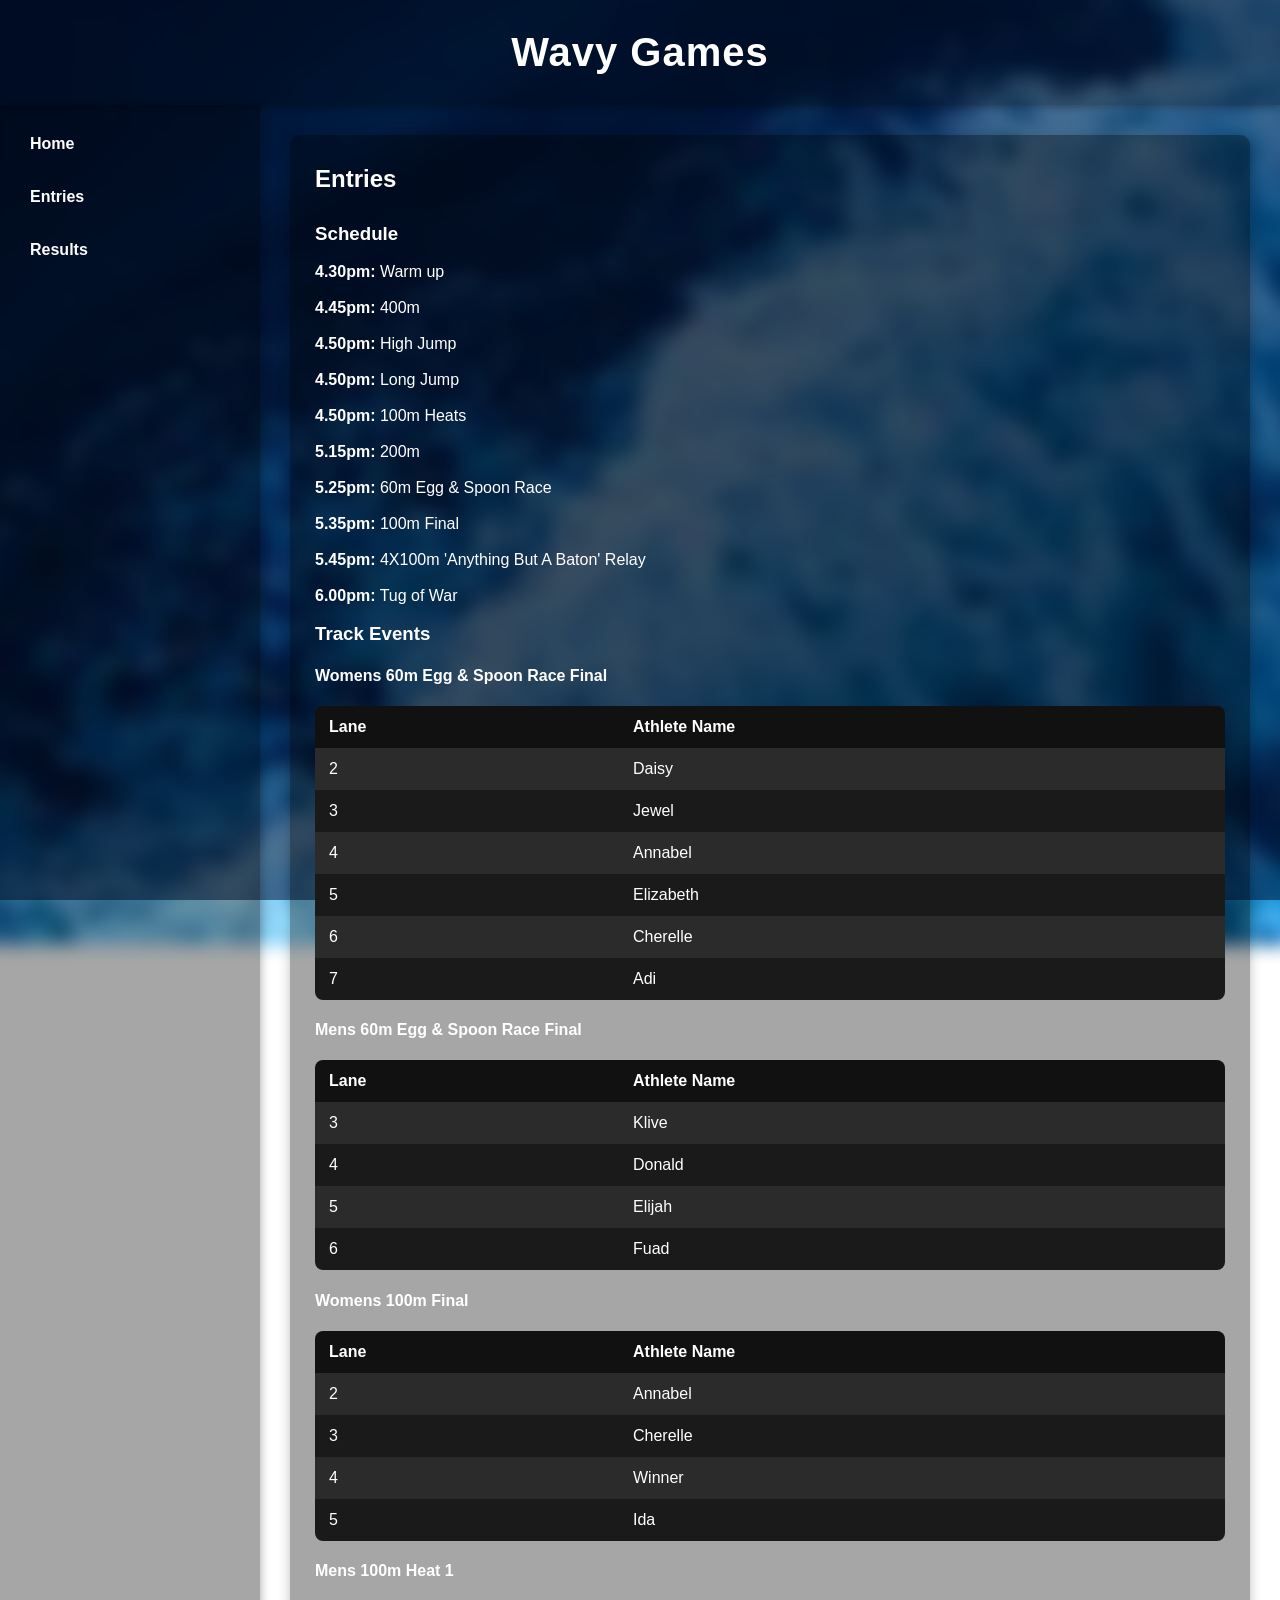
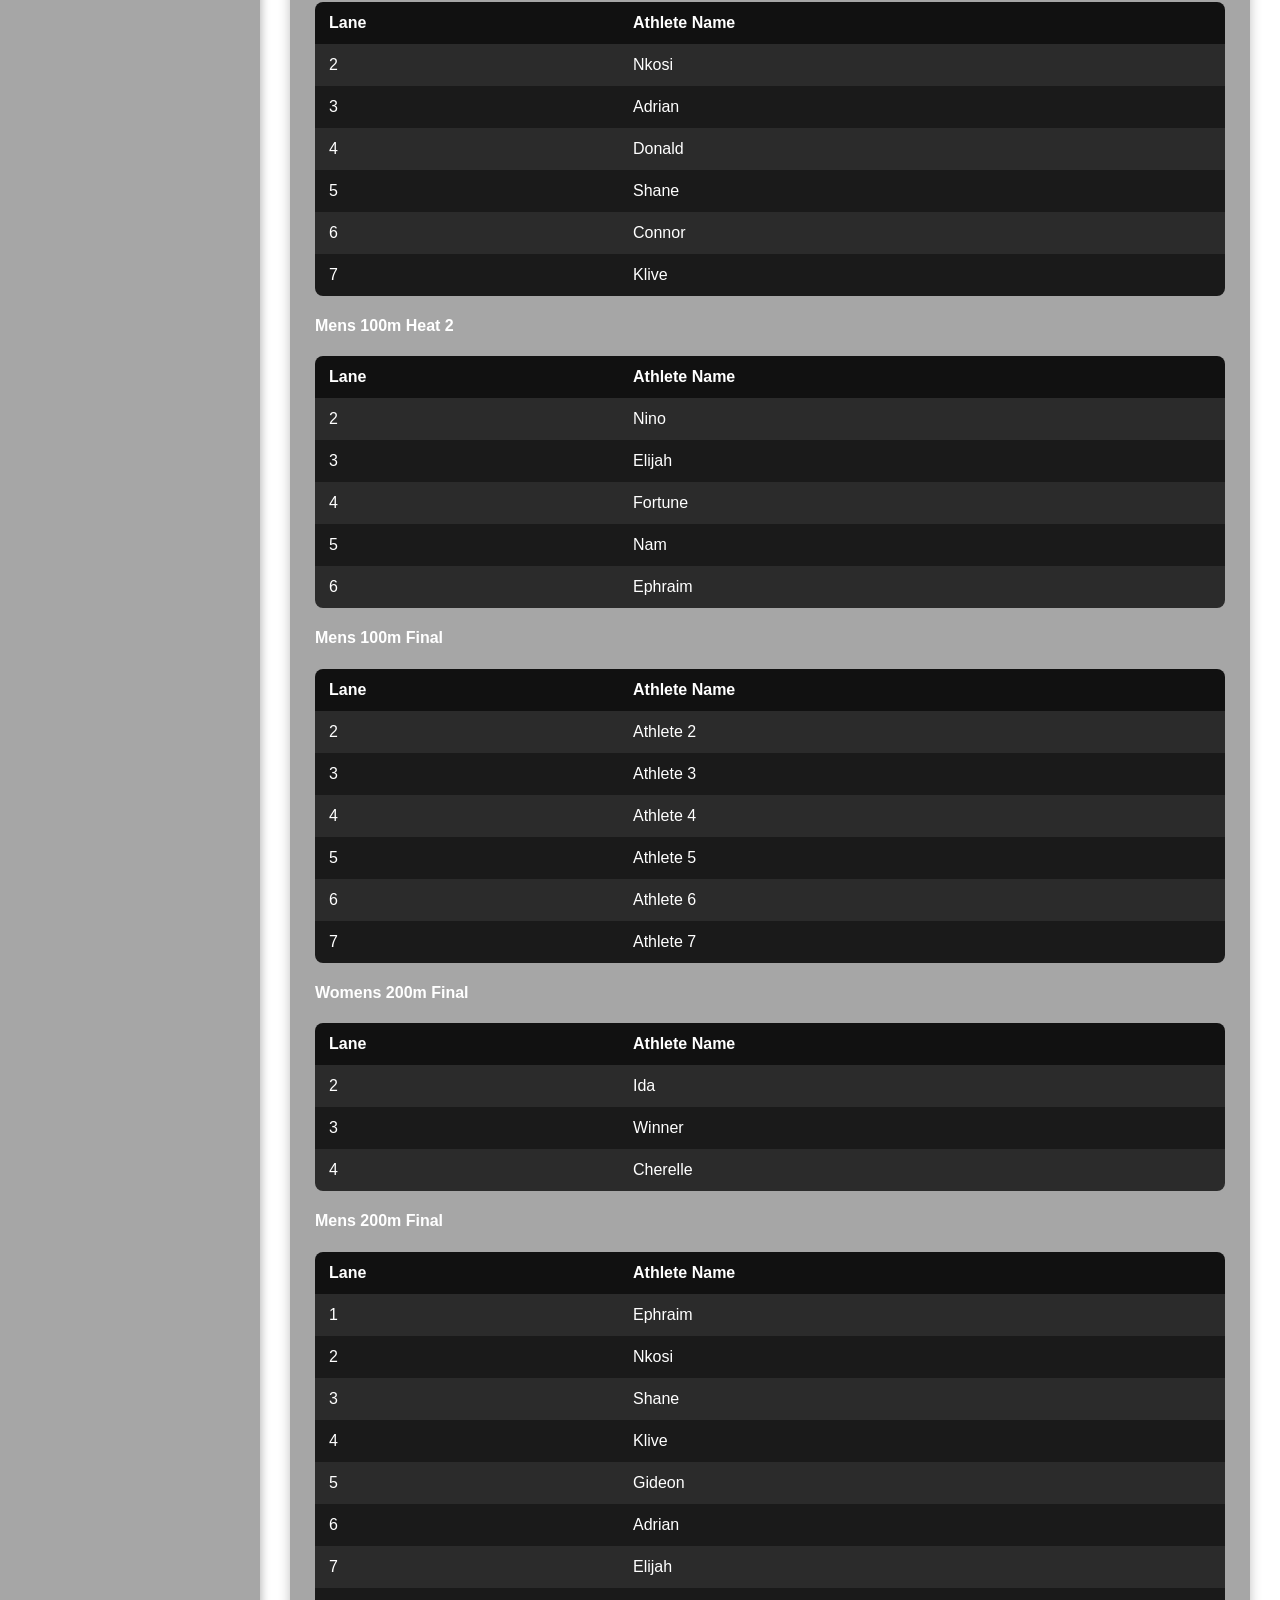
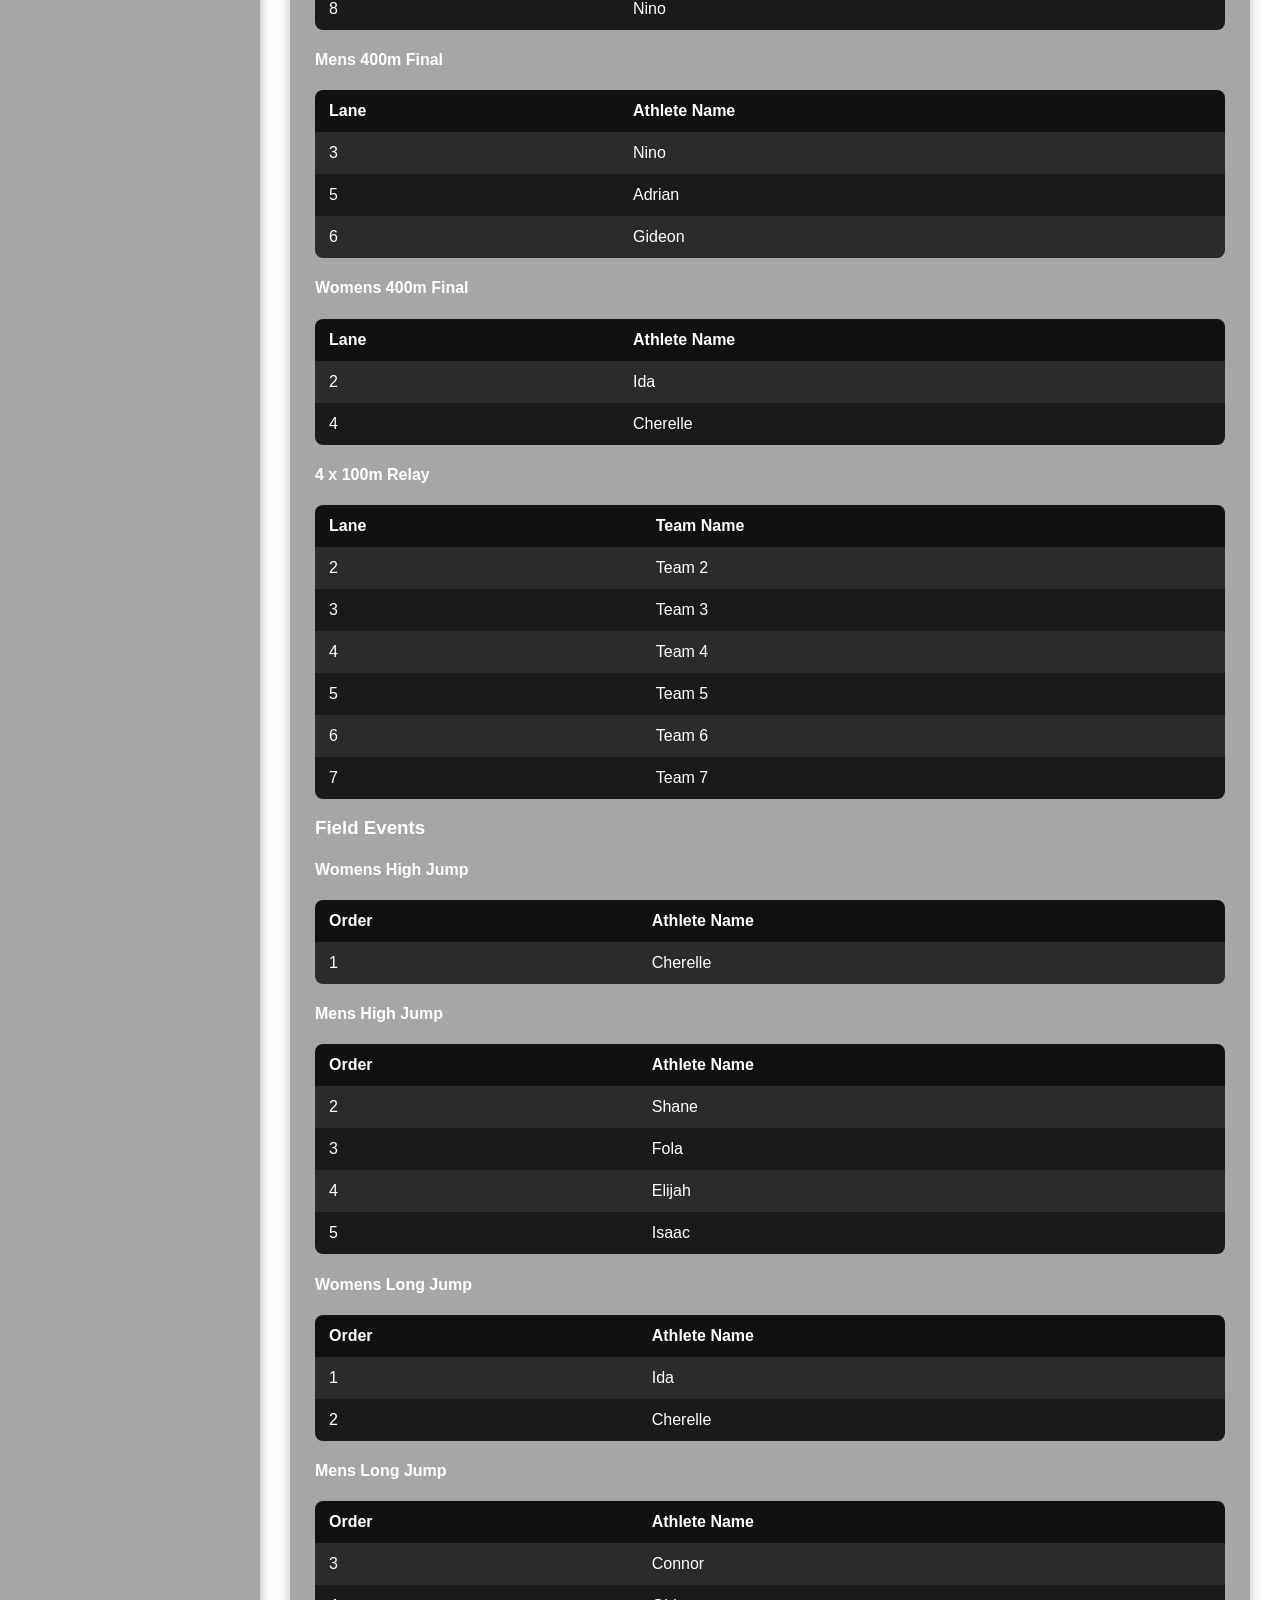
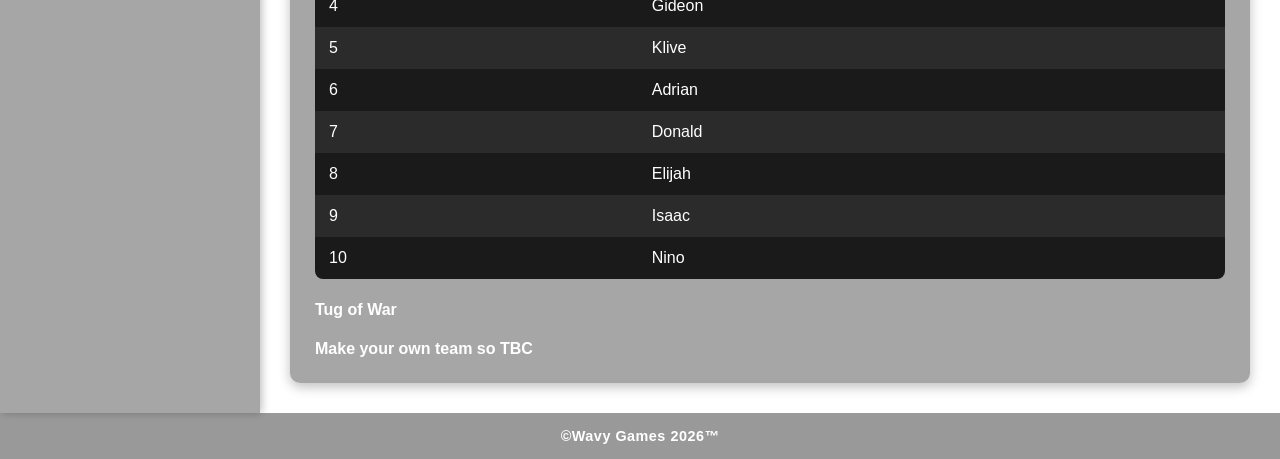
==== html/entries.html @ 974a78d3 "Add files via upload" ====
<!doctype html>
<html lang="en">
    <head>
        <meta charset="UTF-8" />
        <meta name="author" content="Fortune Moyinoluwa Olalekan, width=device-width, initial-scale=1.0" />
        <link rel="stylesheet" href="../css/style.css" />
        <title>Wavy Games</title>
    </head>

    <body>
        <header>
            <h1>Wavy Games</h1>
        </header>

        <div class="container">
            <nav>
                <ul>
                    <li><a href="../index.html">Home</a></li>
                    <li><a href="../html/entries.html">Entries</a></li>
                    <li><a href="../html/results.html">Results</a></li>
                </ul>
            </nav>

            <main>
                <div class="content-card">
                    <div class="description">
                        <h2>Entries</h2>
                    </div>

                    <h3>Schedule</h3>
                    <br />
                    <b>4.30pm:</b> Warm up<br />
                    <br /><b>4.45pm:</b> 400m<br />
                    <br /><b>4.50pm:</b> High Jump<br />
                    <br /><b>4.50pm:</b> Long Jump<br />
                    <br /><b>4.50pm:</b> 100m Heats<br />
                    <br /><b>5.15pm:</b> 200m<br />
                    <br /><b>5.25pm:</b> 60m Egg & Spoon Race<br />
                    <br /><b>5.35pm:</b> 100m Final<br />
                    <br /><b>5.45pm:</b> 4X100m 'Anything But A Baton' Relay<br />
                    <br /><b>6.00pm:</b> Tug of War<br />

                    <br />

                    <h3>Track Events</h3>

                    <h4>Womens 60m Egg & Spoon Race Final</h4>

                    <table>
                        <thead>
                            <tr>
                                <th>Lane</th>
                                <th>Athlete Name</th>
                            </tr>
                        </thead>
                        <tbody>
                            <tr>
                                <td>2</td>
                                <td>Daisy</td>
                            </tr>
                            <tr>
                                <td>3</td>
                                <td>Jewel</td>
                            </tr>
                            <tr>
                                <td>4</td>
                                <td>Annabel</td>
                            </tr>
                            <tr>
                                <td>5</td>
                                <td>Elizabeth</td>
                            </tr>
                            <tr>
                                <td>6</td>
                                <td>Cherelle</td>
                            </tr>
                            <tr>
                                <td>7</td>
                                <td>Adi</td>
                            </tr>
                        </tbody>
                    </table>

                    <h4>Mens 60m Egg & Spoon Race Final</h4>

                    <table>
                        <thead>
                            <tr>
                                <th>Lane</th>
                                <th>Athlete Name</th>
                            </tr>
                        </thead>
                        <tbody>
                            <tr>
                                <td>3</td>
                                <td>Klive</td>
                            </tr>
                            <tr>
                                <td>4</td>
                                <td>Donald</td>
                            </tr>
                            <tr>
                                <td>5</td>
                                <td>Elijah</td>
                            </tr>
                            <tr>
                                <td>6</td>
                                <td>Fuad</td>
                            </tr>
                        </tbody>
                    </table>

                    <h4>Womens 100m Final</h4>

                    <table>
                        <thead>
                            <tr>
                                <th>Lane</th>
                                <th>Athlete Name</th>
                            </tr>
                        </thead>
                        <tbody>
                            <tr>
                                <td>2</td>
                                <td>Annabel</td>
                            </tr>
                            <tr>
                                <td>3</td>
                                <td>Cherelle</td>
                            </tr>
                            <tr>
                                <td>4</td>
                                <td>Winner</td>
                            </tr>
                            <tr>
                                <td>5</td>
                                <td>Ida</td>
                            </tr>
                        </tbody>
                    </table>

                    <h4>Mens 100m Heat 1</h4>

                    <table>
                        <thead>
                            <tr>
                                <th>Lane</th>
                                <th>Athlete Name</th>
                            </tr>
                        </thead>
                        <tbody>
                            <tr>
                                <td>2</td>
                                <td>Nkosi</td>
                            </tr>
                            <tr>
                                <td>3</td>
                                <td>Adrian</td>
                            </tr>
                            <tr>
                                <td>4</td>
                                <td>Donald</td>
                            </tr>
                            <tr>
                                <td>5</td>
                                <td>Shane</td>
                            </tr>
                            <tr>
                                <td>6</td>
                                <td>Connor</td>
                            </tr>
                            <tr>
                                <td>7</td>
                                <td>Klive</td>
                            </tr>
                        </tbody>
                    </table>

                    <h4>Mens 100m Heat 2</h4>

                    <table>
                        <thead>
                            <tr>
                                <th>Lane</th>
                                <th>Athlete Name</th>
                            </tr>
                        </thead>
                        <tbody>
                            <tr>
                                <td>2</td>
                                <td>Nino</td>
                            </tr>
                            <tr>
                                <td>3</td>
                                <td>Elijah</td>
                            </tr>
                            <tr>
                                <td>4</td>
                                <td>Fortune</td>
                            </tr>
                            <tr>
                                <td>5</td>
                                <td>Nam</td>
                            </tr>
                            <tr>
                                <td>6</td>
                                <td>Ephraim</td>
                            </tr>
                        </tbody>
                    </table>

                    <h4>Mens 100m Final</h4>

                    <table>
                        <thead>
                            <tr>
                                <th>Lane</th>
                                <th>Athlete Name</th>
                            </tr>
                        </thead>
                        <tbody>
                            <tr>
                                <td>2</td>
                                <td>Athlete 2</td>
                            </tr>
                            <tr>
                                <td>3</td>
                                <td>Athlete 3</td>
                            </tr>
                            <tr>
                                <td>4</td>
                                <td>Athlete 4</td>
                            </tr>
                            <tr>
                                <td>5</td>
                                <td>Athlete 5</td>
                            </tr>
                            <tr>
                                <td>6</td>
                                <td>Athlete 6</td>
                            </tr>
                            <tr>
                                <td>7</td>
                                <td>Athlete 7</td>
                            </tr>
                        </tbody>
                    </table>
                    <h4>Womens 200m Final</h4>

                    <table>
                        <thead>
                            <tr>
                                <th>Lane</th>
                                <th>Athlete Name</th>
                            </tr>
                        </thead>
                        <tbody>
                            <tr>
                                <td>2</td>
                                <td>Ida</td>
                            </tr>
                            <tr>
                                <td>3</td>
                                <td>Winner</td>
                            </tr>
                            <tr>
                                <td>4</td>
                                <td>Cherelle</td>
                            </tr>
                        </tbody>
                    </table>

                    <h4>Mens 200m Final</h4>

                    <table>
                        <thead>
                            <tr>
                                <th>Lane</th>
                                <th>Athlete Name</th>
                            </tr>
                        </thead>
                        <tbody>
                            <tr>
                                <td>1</td>
                                <td>Ephraim</td>
                            </tr>
                            <tr>
                                <td>2</td>
                                <td>Nkosi</td>
                            </tr>
                            <tr>
                                <td>3</td>
                                <td>Shane</td>
                            </tr>
                            <tr>
                                <td>4</td>
                                <td>Klive</td>
                            </tr>
                            <tr>
                                <td>5</td>
                                <td>Gideon</td>
                            </tr>
                            <tr>
                                <td>6</td>
                                <td>Adrian</td>
                            </tr>
                            <tr>
                                <td>7</td>
                                <td>Elijah</td>
                            </tr>
                            <tr>
                                <td>8</td>
                                <td>Nino</td>
                            </tr>
                        </tbody>
                    </table>

                    <h4>Mens 400m Final</h4>

                    <table>
                        <thead>
                            <tr>
                                <th>Lane</th>
                                <th>Athlete Name</th>
                            </tr>
                        </thead>
                        <tbody>
                            <tr>
                                <td>3</td>
                                <td>Nino</td>
                            </tr>

                            <tr>
                                <td>5</td>
                                <td>Adrian</td>
                            </tr>
                            <tr>
                                <td>6</td>
                                <td>Gideon</td>
                            </tr>
                        </tbody>
                    </table>

                    <h4>Womens 400m Final</h4>

                    <table>
                        <thead>
                            <tr>
                                <th>Lane</th>
                                <th>Athlete Name</th>
                            </tr>
                        </thead>
                        <tbody>
                            <tr>
                                <td>2</td>
                                <td>Ida</td>
                            </tr>
                            <tr>
                                <td>4</td>
                                <td>Cherelle</td>
                            </tr>
                        </tbody>
                    </table>

                    <h4>4 x 100m Relay</h4>

                    <table>
                        <thead>
                            <tr>
                                <th>Lane</th>
                                <th>Team Name</th>
                            </tr>
                        </thead>
                        <tbody>
                            <tr>
                                <td>2</td>
                                <td>Team 2</td>
                            </tr>
                            <tr>
                                <td>3</td>
                                <td>Team 3</td>
                            </tr>
                            <tr>
                                <td>4</td>
                                <td>Team 4</td>
                            </tr>
                            <tr>
                                <td>5</td>
                                <td>Team 5</td>
                            </tr>
                            <tr>
                                <td>6</td>
                                <td>Team 6</td>
                            </tr>
                            <tr>
                                <td>7</td>
                                <td>Team 7</td>
                            </tr>
                        </tbody>
                    </table>

                    <br />
                    <h3>Field Events</h3>
                    <h4>Womens High Jump</h4>
                    <table>
                        <thead>
                            <tr>
                                <th>Order</th>
                                <th>Athlete Name</th>
                            </tr>
                        </thead>
                        <tbody>
                            <tr>
                                <td>1</td>
                                <td>Cherelle</td>
                            </tr>
                        </tbody>
                    </table>

                    <h4>Mens High Jump</h4>
                    <table>
                        <thead>
                            <tr>
                                <th>Order</th>
                                <th>Athlete Name</th>
                            </tr>
                        </thead>
                        <tbody>
                            <tr>
                                <td>2</td>
                                <td>Shane</td>
                            </tr>
                            <tr>
                                <td>3</td>
                                <td>Fola</td>
                            </tr>
                            <tr>
                                <td>4</td>
                                <td>Elijah</td>
                            </tr>
                            <tr>
                                <td>5</td>
                                <td>Isaac</td>
                            </tr>
                        </tbody>
                    </table>

                    <h4>Womens Long Jump</h4>
                    <table>
                        <thead>
                            <tr>
                                <th>Order</th>
                                <th>Athlete Name</th>
                            </tr>
                        </thead>
                        <tbody>
                            <tr>
                                <td>1</td>
                                <td>Ida</td>
                            </tr>
                            <tr>
                                <td>2</td>
                                <td>Cherelle</td>
                            </tr>
                        </tbody>
                    </table>

                    <h4>Mens Long Jump</h4>
                    <table>
                        <thead>
                            <tr>
                                <th>Order</th>
                                <th>Athlete Name</th>
                            </tr>
                        </thead>
                        <tbody>
                            <tr>
                                <td>3</td>
                                <td>Connor</td>
                            </tr>
                            <tr>
                                <td>4</td>
                                <td>Gideon</td>
                            </tr>
                            <tr>
                                <td>5</td>
                                <td>Klive</td>
                            </tr>
                            <tr>
                                <td>6</td>
                                <td>Adrian</td>
                            </tr>
                            <tr>
                                <td>7</td>
                                <td>Donald</td>
                            </tr>
                            <tr>
                                <td>8</td>
                                <td>Elijah</td>
                            </tr>
                            <tr>
                                <td>9</td>
                                <td>Isaac</td>
                            </tr>
                            <tr>
                                <td>10</td>
                                <td>Nino</td>
                            </tr>
                        </tbody>
                    </table>

                    <h4>Tug of War</h4>
                    <b>Make your own team so TBC</b>
                </div>
            </main>
        </div>

        <footer>
            <b>&copy;Wavy Games 2026&#8482;</b>
        </footer>
    </body>
</html>
---- css/style.css ----
/* Blurred background images */
body {
    margin: 0;
    font-family: "Segoe UI", Tahoma, Geneva, Verdana, sans-serif;
    color: #ffffff;
    position: relative;
    min-height: 100vh;
    overflow-x: hidden;
}

/* Background layer */
body::before {
    content: "";
    position: fixed;
    inset: 0;
    background: url("../images/waves.jpg") center / cover no-repeat;
    filter: blur(8px);
    transform: scale(1.1); /* prevents blur edge gaps */
    z-index: -2;
}

/* dark overlay for readability */
body::after {
    content: "";
    position: fixed;
    inset: 0;
    background: rgba(0, 20, 60, 0.55);
    z-index: -1;
}

h1,
h2,
h3 {
    margin: 0;
}


header {
    text-align: center;
    padding: 30px 20px;
    background: rgba(0, 0, 0, 0.25);
    box-shadow: 0 2px 8px rgba(0, 0, 0, 0.3);
}

header h1 {
    font-size: 2.5rem;
    letter-spacing: 1px;
}

/* main layout */
.container {
    display: flex;
    min-height: calc(100vh - 140px);
}

/*side menu */
nav {
    width: 220px;
    background: rgba(0, 0, 0, 0.35);
    padding: 20px;
    box-shadow: 2px 0 8px rgba(0, 0, 0, 0.25);
}

nav ul {
    list-style: none;
    padding: 0;
    margin: 0;
}

nav li {
    margin-bottom: 15px;
}

nav a {
    text-decoration: none;
    color: #ffffff;
    font-weight: 600;
    display: block;
    padding: 10px;
    border-radius: 6px;
    transition:
        background 0.2s ease,
        transform 0.1s ease;
}

nav a:hover {
    background: rgba(255, 255, 255, 0.15);
    transform: translateX(4px);
}

/*content space*/
main {
    flex: 1;
    padding: 30px;
}

.content-card {
    background: rgba(0, 0, 0, 0.35);
    padding: 25px;
    border-radius: 10px;
    box-shadow: 0 4px 12px rgba(0, 0, 0, 0.25);
}

.description {
    margin-bottom: 25px;
    line-height: 1.6;
}

/*Table Styles */
table {
    width: 100%;
    border-collapse: collapse;
    overflow: hidden;
    border-radius: 8px;
}

th,
td {
    padding: 12px 14px;
    text-align: left;
}

th {
    background: #111111;
    color: #ffffff;
    font-weight: 700;
}

tbody tr:nth-child(odd) {
    background: #2b2b2b;
}

tbody tr:nth-child(even) {
    background: #1a1a1a;
}

tbody tr {
    transition: background 0.2s ease;
}

tbody tr:hover {
    background: #0036b3;
}

footer {
    text-align: center;
    padding: 15px;
    background: rgba(0, 0, 0, 0.4);
    font-size: 0.9rem;
    letter-spacing: 0.5px;
}

@media (max-width: 768px) {
    .container {
        flex-direction: column;
    }

    nav {
        width: 100%;
        box-shadow: none;
    }
}
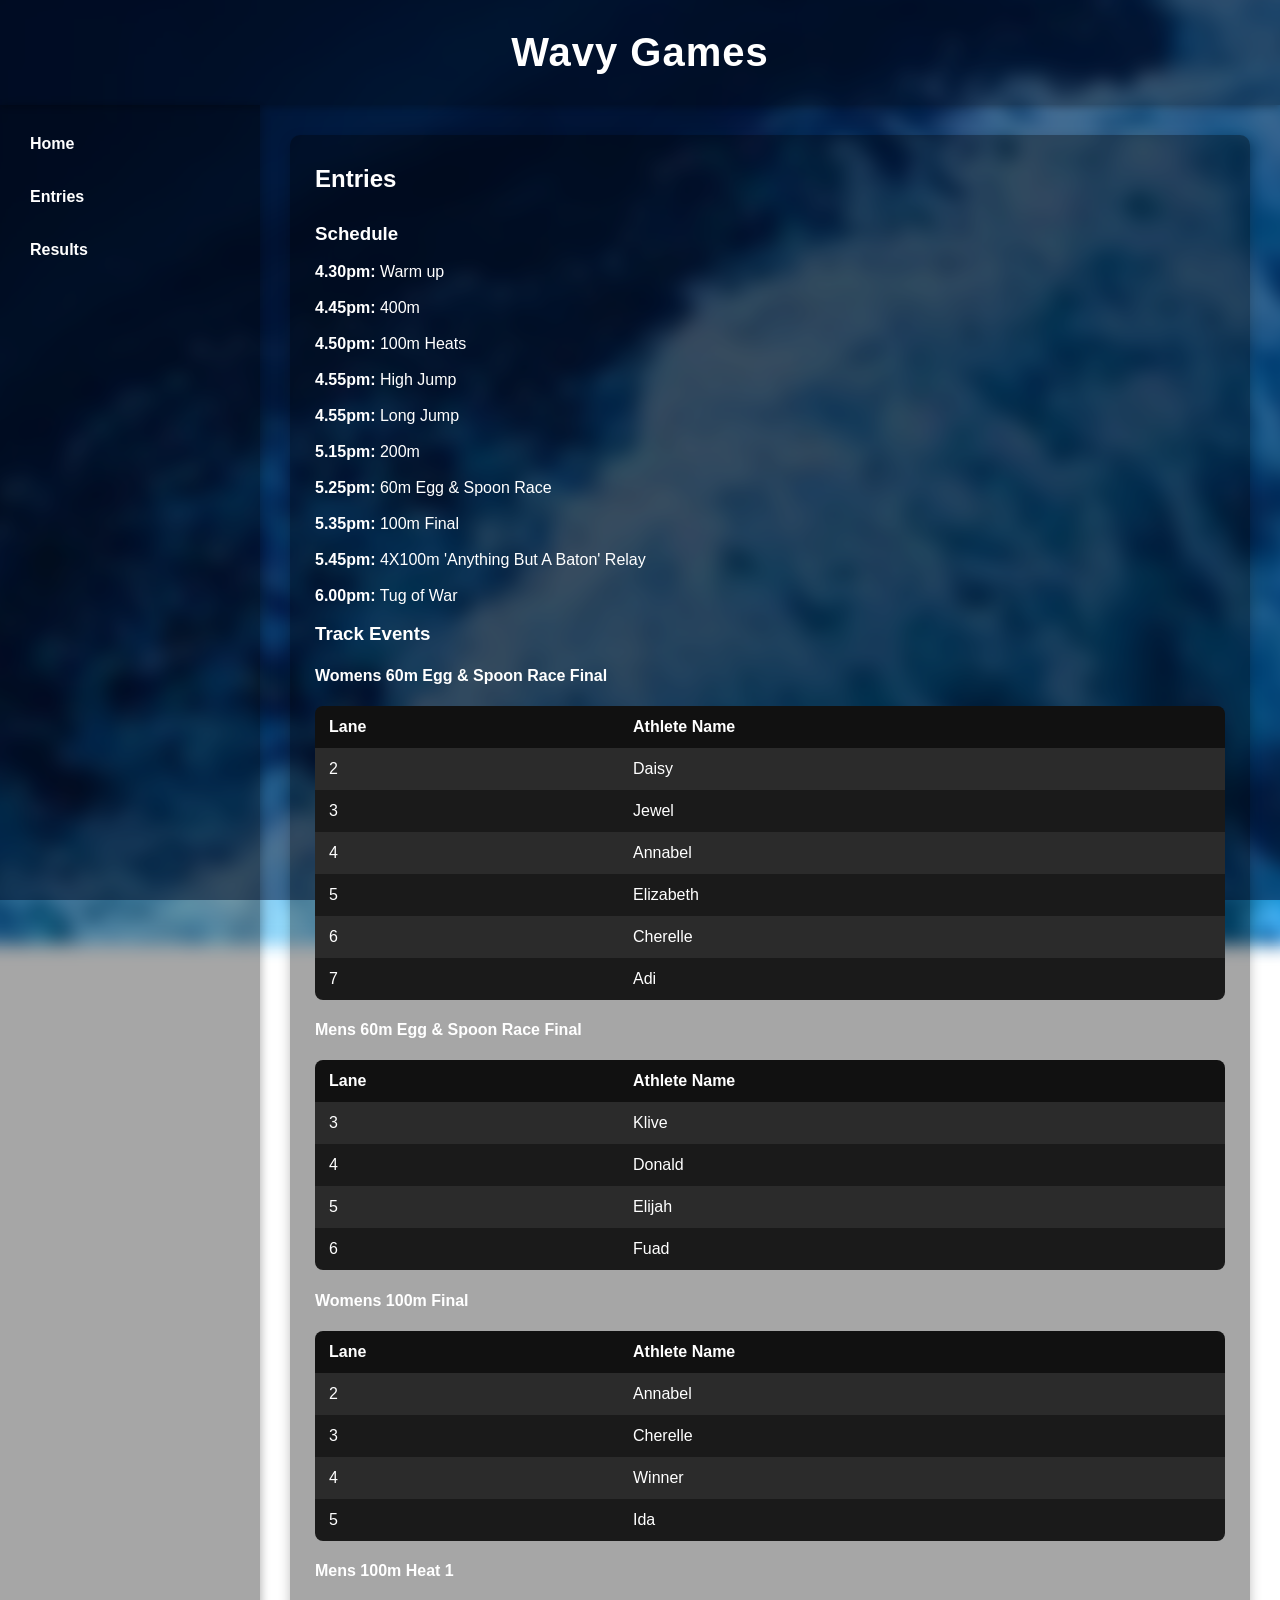
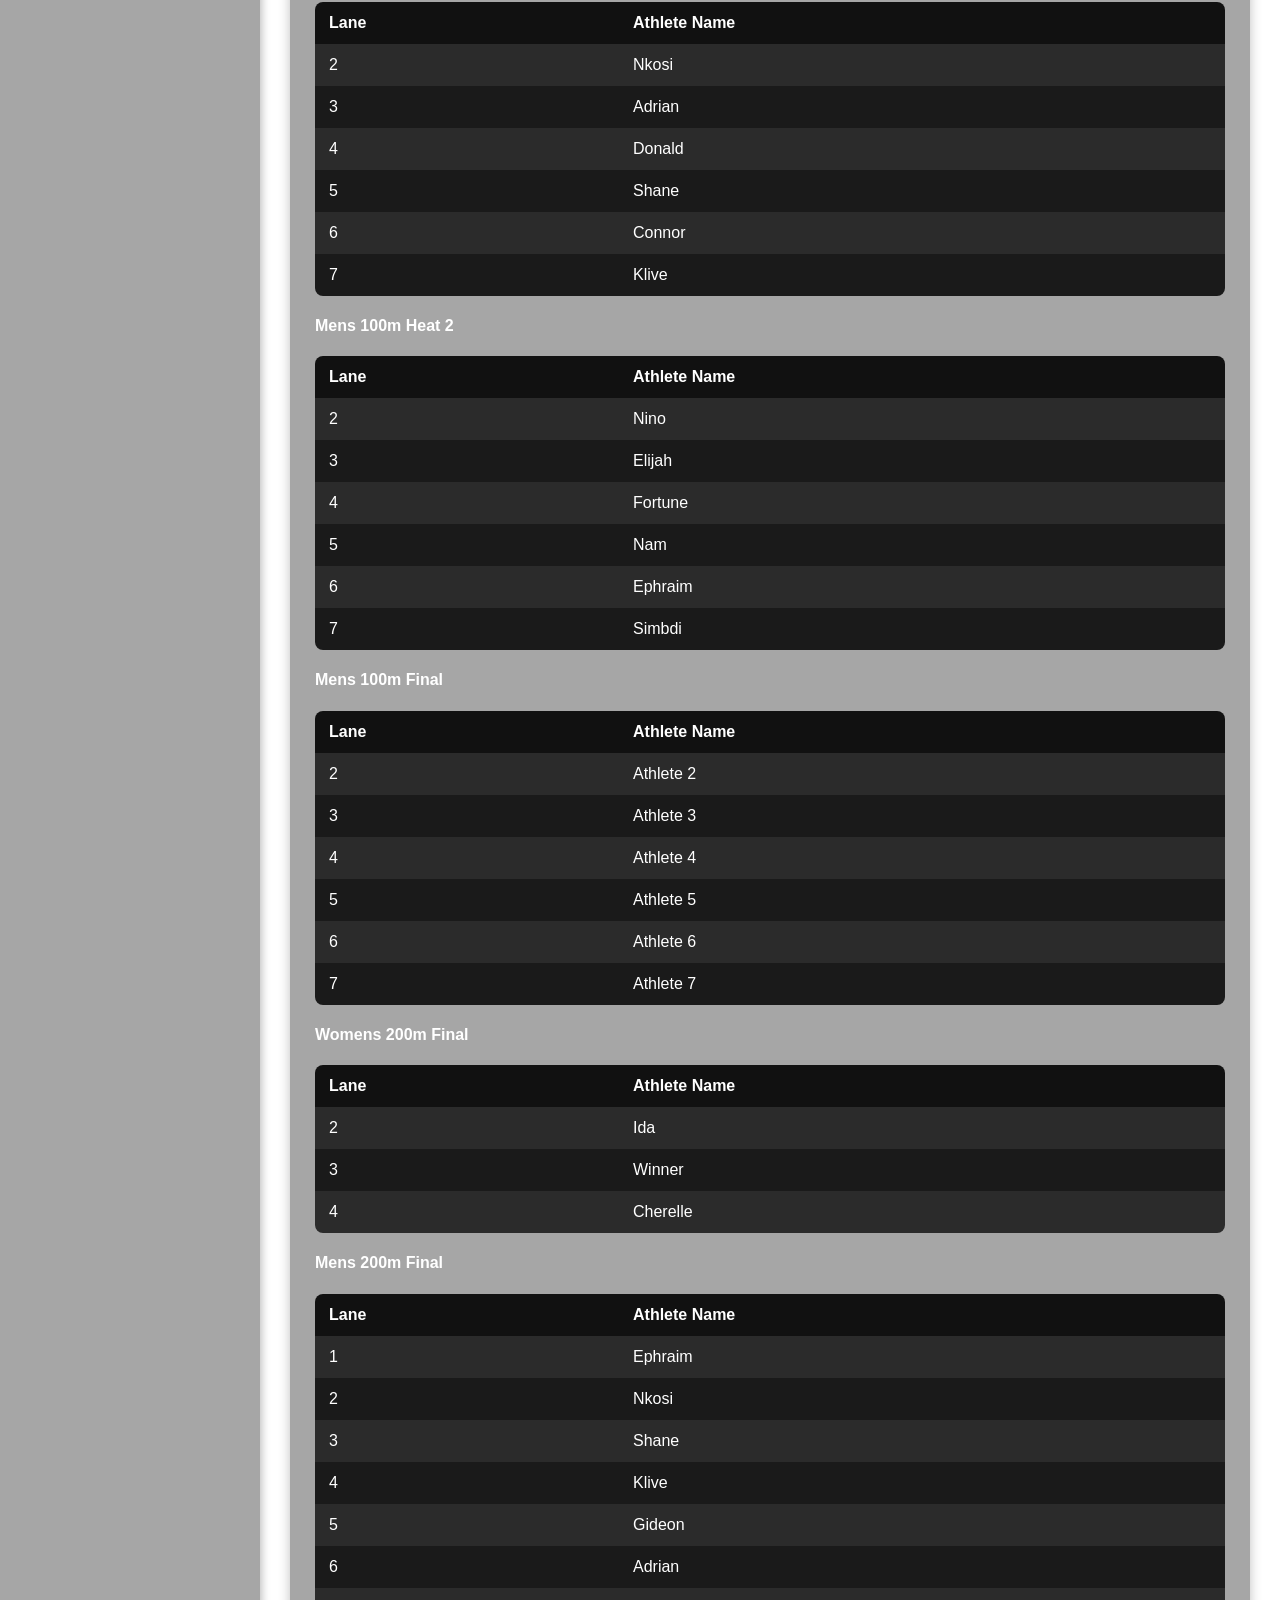
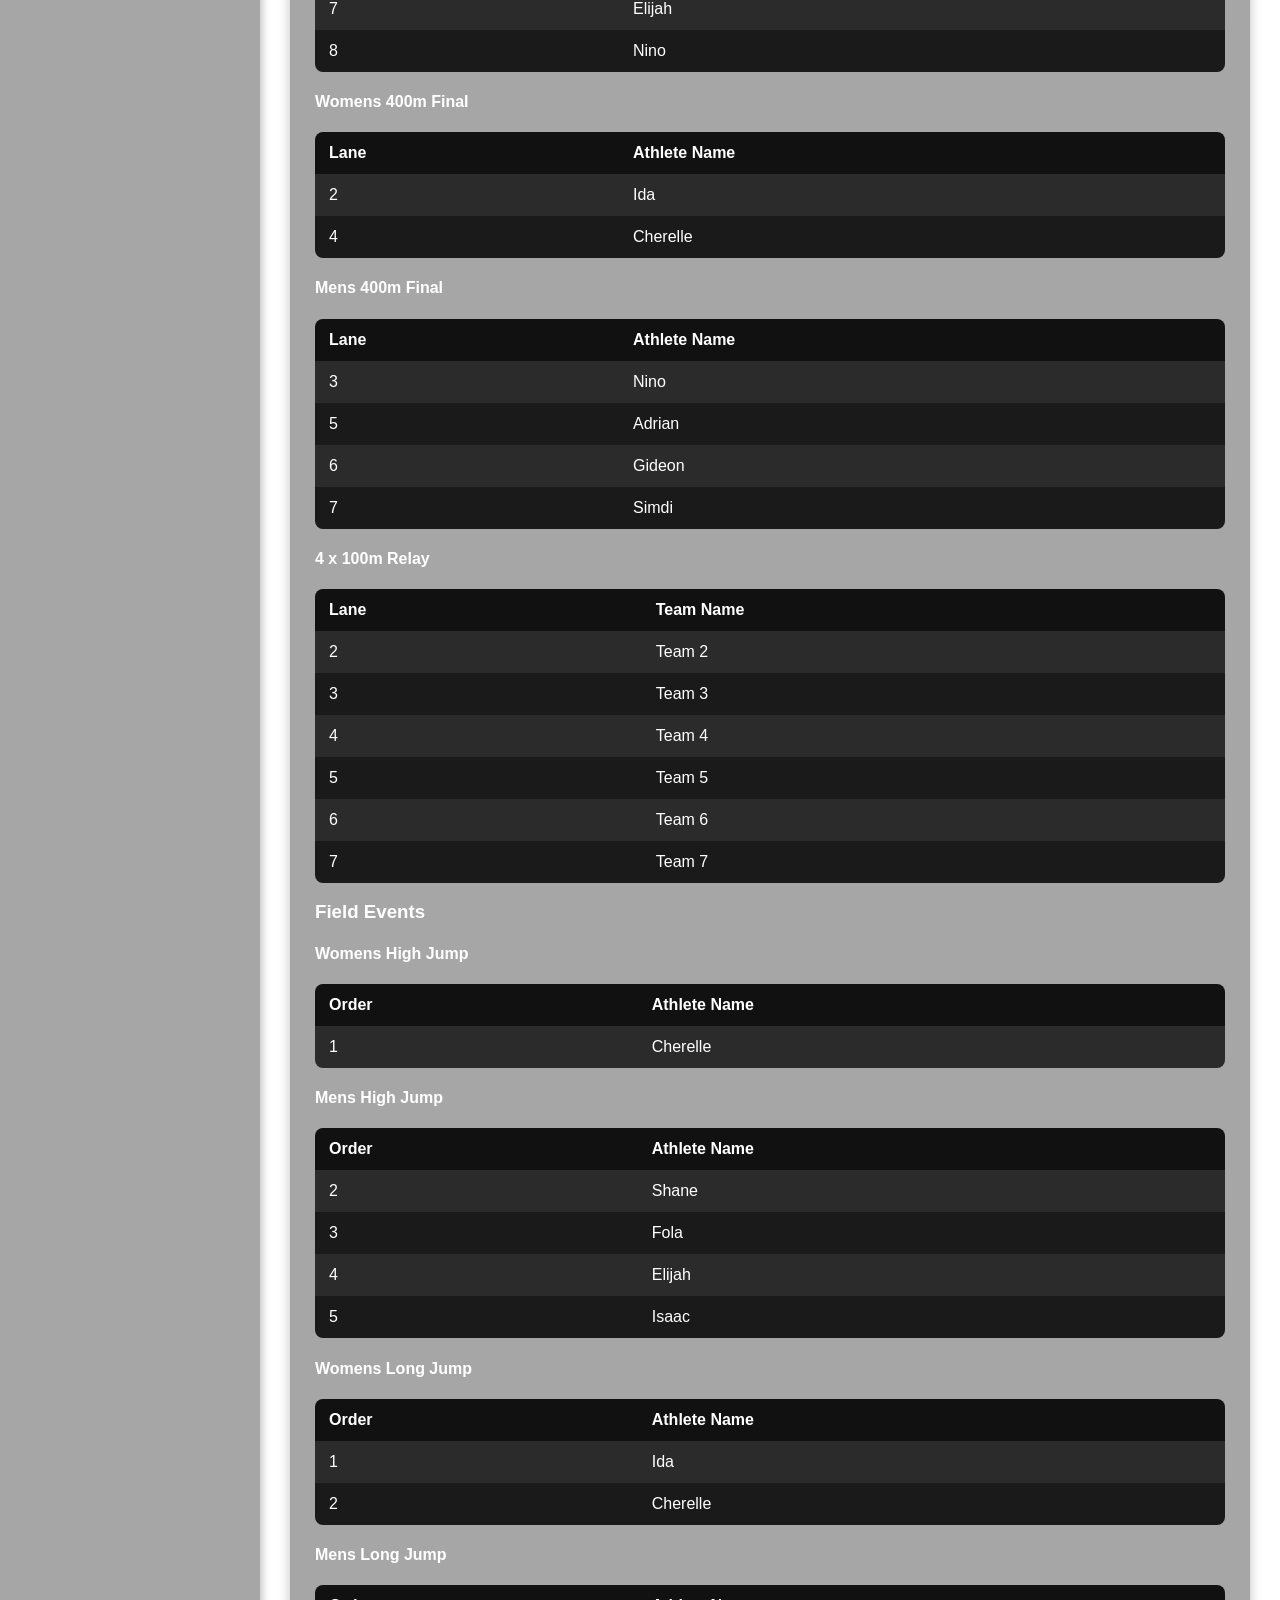
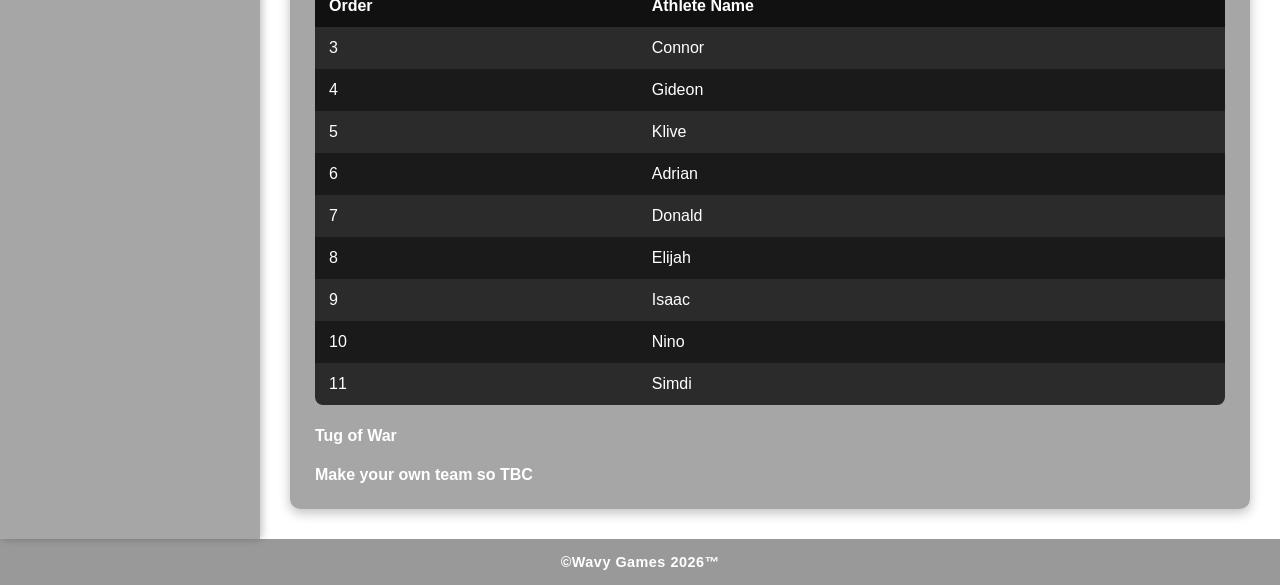
==== commit 48b57ba4: "Update entries.html" ====
--- a/html/entries.html
+++ b/html/entries.html
@@ -31,9 +31,9 @@
                     <br />
                     <b>4.30pm:</b> Warm up<br />
                     <br /><b>4.45pm:</b> 400m<br />
-                    <br /><b>4.50pm:</b> High Jump<br />
-                    <br /><b>4.50pm:</b> Long Jump<br />
                     <br /><b>4.50pm:</b> 100m Heats<br />
+                    <br /><b>4.55pm:</b> High Jump<br />
+                    <br /><b>4.55pm:</b> Long Jump<br />
                     <br /><b>5.15pm:</b> 200m<br />
                     <br /><b>5.25pm:</b> 60m Egg & Spoon Race<br />
                     <br /><b>5.35pm:</b> 100m Final<br />
@@ -206,6 +206,10 @@
                                 <td>6</td>
                                 <td>Ephraim</td>
                             </tr>
+                            <tr>
+                                <td>7</td>
+                                <td>Simbdi</td>
+                            </tr>
                         </tbody>
                     </table>
 
@@ -315,6 +319,27 @@
                         </tbody>
                     </table>
 
+                    <h4>Womens 400m Final</h4>
+
+                    <table>
+                        <thead>
+                            <tr>
+                                <th>Lane</th>
+                                <th>Athlete Name</th>
+                            </tr>
+                        </thead>
+                        <tbody>
+                            <tr>
+                                <td>2</td>
+                                <td>Ida</td>
+                            </tr>
+                            <tr>
+                                <td>4</td>
+                                <td>Cherelle</td>
+                            </tr>
+                        </tbody>
+                    </table>
+
                     <h4>Mens 400m Final</h4>
 
                     <table>
@@ -338,26 +363,9 @@
                                 <td>6</td>
                                 <td>Gideon</td>
                             </tr>
-                        </tbody>
-                    </table>
-
-                    <h4>Womens 400m Final</h4>
-
-                    <table>
-                        <thead>
-                            <tr>
-                                <th>Lane</th>
-                                <th>Athlete Name</th>
-                            </tr>
-                        </thead>
-                        <tbody>
-                            <tr>
-                                <td>2</td>
-                                <td>Ida</td>
-                            </tr>
-                            <tr>
-                                <td>4</td>
-                                <td>Cherelle</td>
+                            <tr>
+                                <td>7</td>
+                                <td>Simdi</td>
                             </tr>
                         </tbody>
                     </table>
@@ -505,6 +513,10 @@
                             <tr>
                                 <td>10</td>
                                 <td>Nino</td>
+                            </tr>
+                            <tr>
+                                <td>11</td>
+                                <td>Simdi</td>
                             </tr>
                         </tbody>
                     </table>
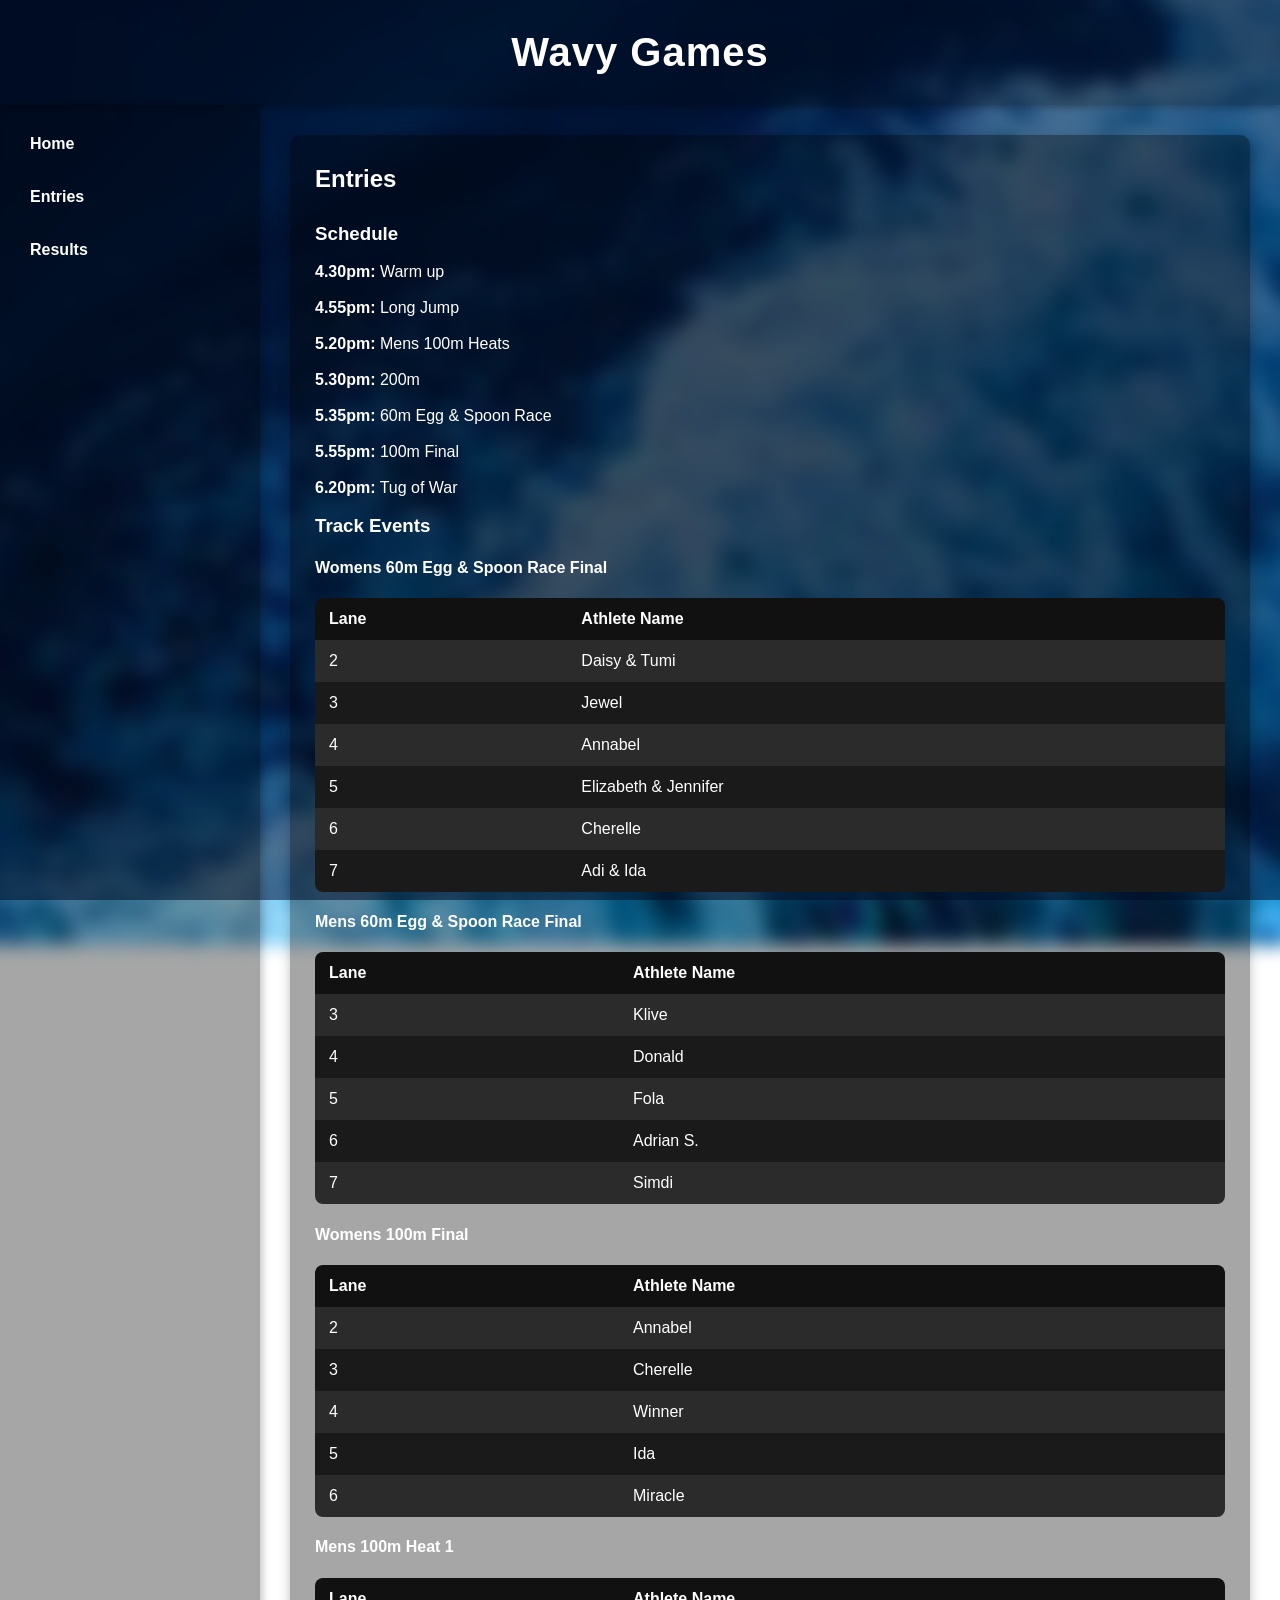
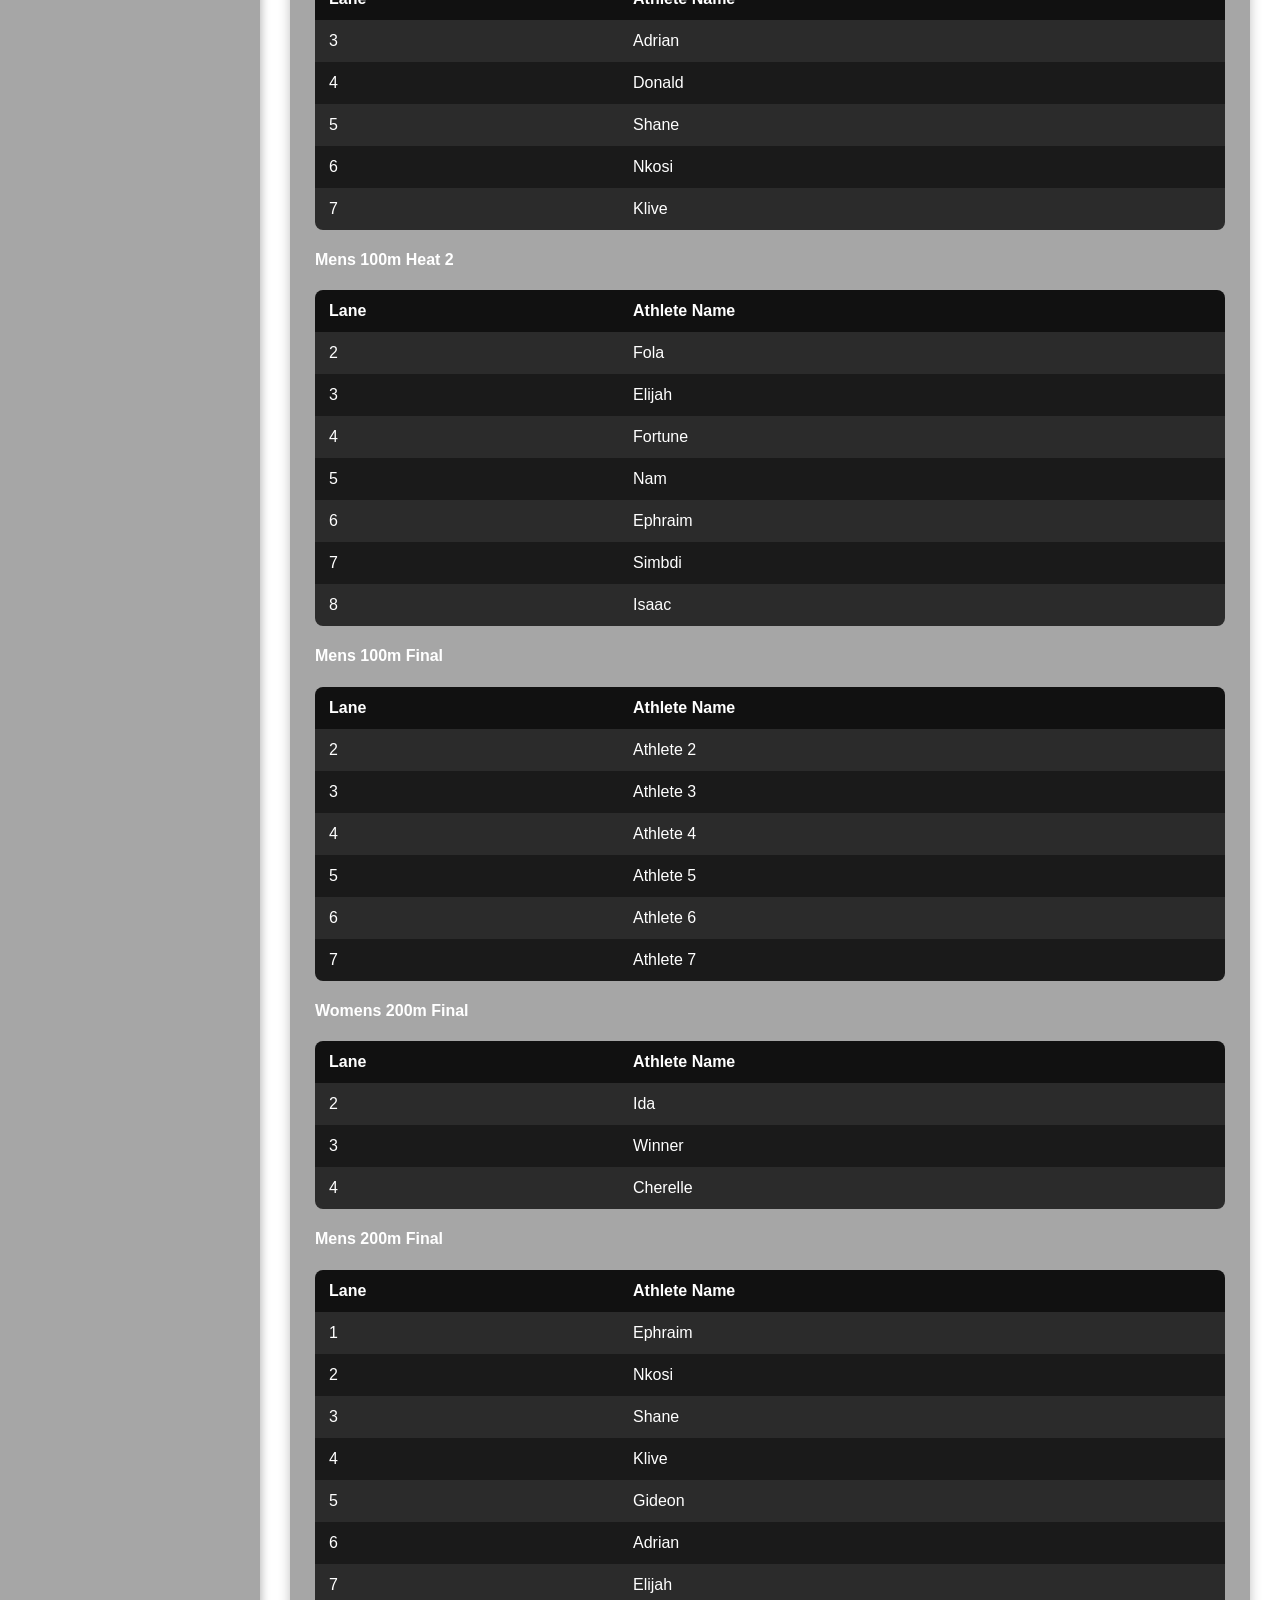
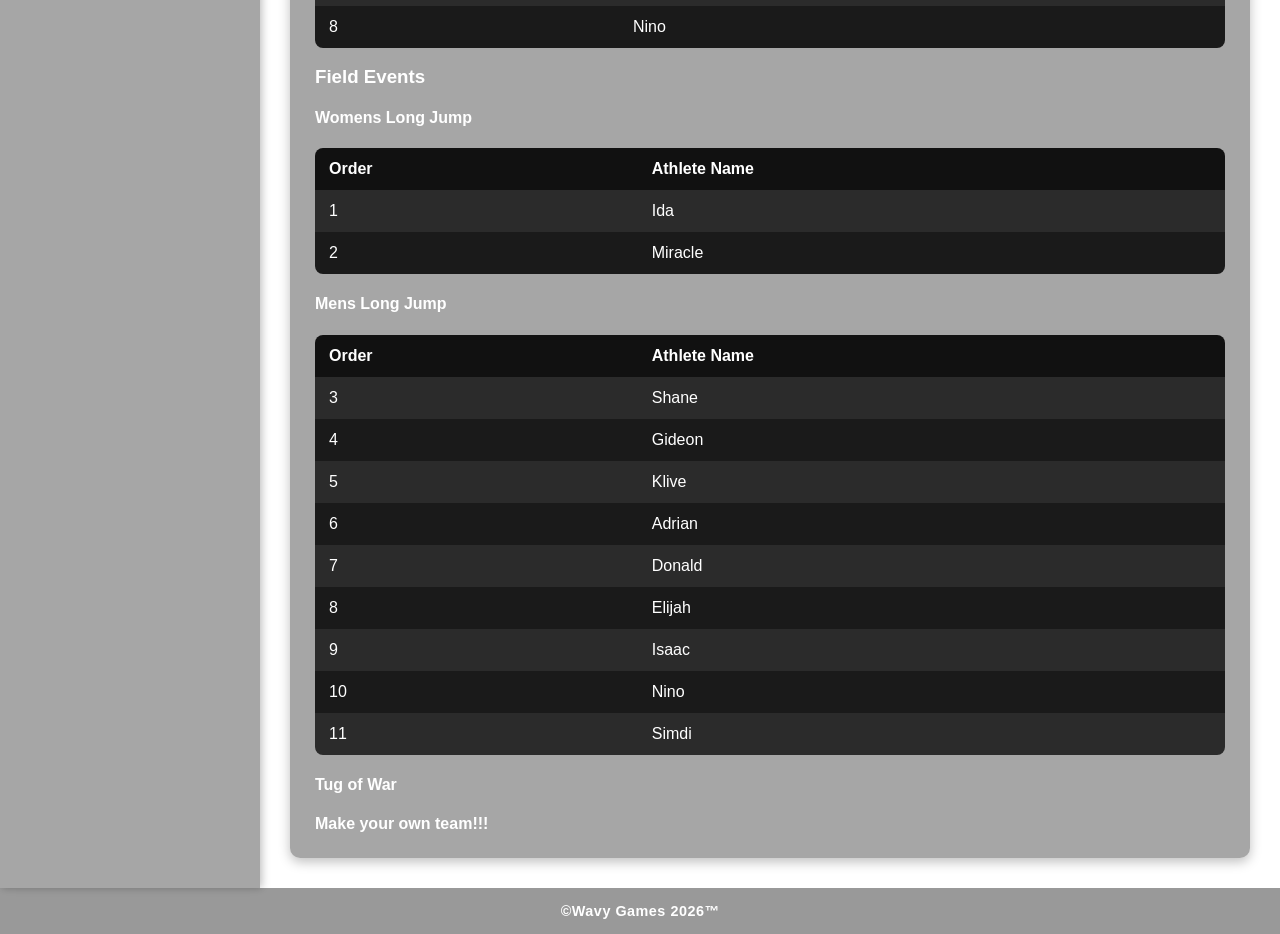
==== commit 2a0eaf50: "Update entries.html" ====
--- a/html/entries.html
+++ b/html/entries.html
@@ -30,15 +30,12 @@
                     <h3>Schedule</h3>
                     <br />
                     <b>4.30pm:</b> Warm up<br />
-                    <br /><b>4.45pm:</b> 400m<br />
-                    <br /><b>4.50pm:</b> 100m Heats<br />
-                    <br /><b>4.55pm:</b> High Jump<br />
                     <br /><b>4.55pm:</b> Long Jump<br />
-                    <br /><b>5.15pm:</b> 200m<br />
-                    <br /><b>5.25pm:</b> 60m Egg & Spoon Race<br />
-                    <br /><b>5.35pm:</b> 100m Final<br />
-                    <br /><b>5.45pm:</b> 4X100m 'Anything But A Baton' Relay<br />
-                    <br /><b>6.00pm:</b> Tug of War<br />
+                    <br /><b>5.20pm:</b> Mens 100m Heats<br />
+                    <br /><b>5.30pm:</b> 200m<br />
+                    <br /><b>5.35pm:</b> 60m Egg & Spoon Race<br />
+                    <br /><b>5.55pm:</b> 100m Final<br />
+                    <br /><b>6.20pm:</b> Tug of War<br />
 
                     <br />
 
@@ -56,7 +53,7 @@
                         <tbody>
                             <tr>
                                 <td>2</td>
-                                <td>Daisy</td>
+                                <td>Daisy & Tumi</td>
                             </tr>
                             <tr>
                                 <td>3</td>
@@ -68,7 +65,7 @@
                             </tr>
                             <tr>
                                 <td>5</td>
-                                <td>Elizabeth</td>
+                                <td>Elizabeth & Jennifer</td>
                             </tr>
                             <tr>
                                 <td>6</td>
@@ -76,7 +73,7 @@
                             </tr>
                             <tr>
                                 <td>7</td>
-                                <td>Adi</td>
+                                <td>Adi & Ida</td>
                             </tr>
                         </tbody>
                     </table>
@@ -101,100 +98,104 @@
                             </tr>
                             <tr>
                                 <td>5</td>
+                                <td>Fola</td>
+                            </tr>
+                            <tr>
+                                <td>6</td>
+                                <td>Adrian S.</td>
+                            </tr>
+                            <tr>
+                                <td>7</td>
+                                <td>Simdi</td>
+                            </tr>
+                        </tbody>
+                    </table>
+
+                    <h4>Womens 100m Final</h4>
+
+                    <table>
+                        <thead>
+                            <tr>
+                                <th>Lane</th>
+                                <th>Athlete Name</th>
+                            </tr>
+                        </thead>
+                        <tbody>
+                            <tr>
+                                <td>2</td>
+                                <td>Annabel</td>
+                            </tr>
+                            <tr>
+                                <td>3</td>
+                                <td>Cherelle</td>
+                            </tr>
+                            <tr>
+                                <td>4</td>
+                                <td>Winner</td>
+                            </tr>
+                            <tr>
+                                <td>5</td>
+                                <td>Ida</td>
+                            </tr>
+                            <tr>
+                                <td>6</td>
+                                <td>Miracle</td>
+                            </tr>
+                        </tbody>
+                    </table>
+
+                    <h4>Mens 100m Heat 1</h4>
+
+                    <table>
+                        <thead>
+                            <tr>
+                                <th>Lane</th>
+                                <th>Athlete Name</th>
+                            </tr>
+                        </thead>
+                        <tbody>
+                            <tr>
+                                <td>3</td>
+                                <td>Adrian</td>
+                            </tr>
+                            <tr>
+                                <td>4</td>
+                                <td>Donald</td>
+                            </tr>
+                            <tr>
+                                <td>5</td>
+                                <td>Shane</td>
+                            </tr>
+                            <tr>
+                                <td>6</td>
+                                <td>Nkosi</td>
+                            </tr>
+                            <tr>
+                                <td>7</td>
+                                <td>Klive</td>
+                            </tr>
+                        </tbody>
+                    </table>
+
+                    <h4>Mens 100m Heat 2</h4>
+
+                    <table>
+                        <thead>
+                            <tr>
+                                <th>Lane</th>
+                                <th>Athlete Name</th>
+                            </tr>
+                        </thead>
+                        <tbody>
+                            <tr>
+                                <td>2</td>
+                                <td>Fola</td>
+                            </tr>
+                            <tr>
+                                <td>3</td>
                                 <td>Elijah</td>
                             </tr>
                             <tr>
-                                <td>6</td>
-                                <td>Fuad</td>
-                            </tr>
-                        </tbody>
-                    </table>
-
-                    <h4>Womens 100m Final</h4>
-
-                    <table>
-                        <thead>
-                            <tr>
-                                <th>Lane</th>
-                                <th>Athlete Name</th>
-                            </tr>
-                        </thead>
-                        <tbody>
-                            <tr>
-                                <td>2</td>
-                                <td>Annabel</td>
-                            </tr>
-                            <tr>
-                                <td>3</td>
-                                <td>Cherelle</td>
-                            </tr>
-                            <tr>
-                                <td>4</td>
-                                <td>Winner</td>
-                            </tr>
-                            <tr>
-                                <td>5</td>
-                                <td>Ida</td>
-                            </tr>
-                        </tbody>
-                    </table>
-
-                    <h4>Mens 100m Heat 1</h4>
-
-                    <table>
-                        <thead>
-                            <tr>
-                                <th>Lane</th>
-                                <th>Athlete Name</th>
-                            </tr>
-                        </thead>
-                        <tbody>
-                            <tr>
-                                <td>2</td>
-                                <td>Nkosi</td>
-                            </tr>
-                            <tr>
-                                <td>3</td>
-                                <td>Adrian</td>
-                            </tr>
-                            <tr>
-                                <td>4</td>
-                                <td>Donald</td>
-                            </tr>
-                            <tr>
-                                <td>5</td>
-                                <td>Shane</td>
-                            </tr>
-                            <tr>
-                                <td>6</td>
-                                <td>Connor</td>
-                            </tr>
-                            <tr>
-                                <td>7</td>
-                                <td>Klive</td>
-                            </tr>
-                        </tbody>
-                    </table>
-
-                    <h4>Mens 100m Heat 2</h4>
-
-                    <table>
-                        <thead>
-                            <tr>
-                                <th>Lane</th>
-                                <th>Athlete Name</th>
-                            </tr>
-                        </thead>
-                        <tbody>
-                            <tr>
-                                <td>2</td>
-                                <td>Nino</td>
-                            </tr>
-                            <tr>
-                                <td>3</td>
-                                <td>Elijah</td>
-                            </tr>
-                            <tr>
                                 <td>4</td>
                                 <td>Fortune</td>
                             </tr>
@@ -209,6 +210,10 @@
                             <tr>
                                 <td>7</td>
                                 <td>Simbdi</td>
+                            </tr>
+                            <tr>
+                                <td>8</td>
+                                <td>Isaac</td>
                             </tr>
                         </tbody>
                     </table>
@@ -319,139 +324,8 @@
                         </tbody>
                     </table>
 
-                    <h4>Womens 400m Final</h4>
-
-                    <table>
-                        <thead>
-                            <tr>
-                                <th>Lane</th>
-                                <th>Athlete Name</th>
-                            </tr>
-                        </thead>
-                        <tbody>
-                            <tr>
-                                <td>2</td>
-                                <td>Ida</td>
-                            </tr>
-                            <tr>
-                                <td>4</td>
-                                <td>Cherelle</td>
-                            </tr>
-                        </tbody>
-                    </table>
-
-                    <h4>Mens 400m Final</h4>
-
-                    <table>
-                        <thead>
-                            <tr>
-                                <th>Lane</th>
-                                <th>Athlete Name</th>
-                            </tr>
-                        </thead>
-                        <tbody>
-                            <tr>
-                                <td>3</td>
-                                <td>Nino</td>
-                            </tr>
-
-                            <tr>
-                                <td>5</td>
-                                <td>Adrian</td>
-                            </tr>
-                            <tr>
-                                <td>6</td>
-                                <td>Gideon</td>
-                            </tr>
-                            <tr>
-                                <td>7</td>
-                                <td>Simdi</td>
-                            </tr>
-                        </tbody>
-                    </table>
-
-                    <h4>4 x 100m Relay</h4>
-
-                    <table>
-                        <thead>
-                            <tr>
-                                <th>Lane</th>
-                                <th>Team Name</th>
-                            </tr>
-                        </thead>
-                        <tbody>
-                            <tr>
-                                <td>2</td>
-                                <td>Team 2</td>
-                            </tr>
-                            <tr>
-                                <td>3</td>
-                                <td>Team 3</td>
-                            </tr>
-                            <tr>
-                                <td>4</td>
-                                <td>Team 4</td>
-                            </tr>
-                            <tr>
-                                <td>5</td>
-                                <td>Team 5</td>
-                            </tr>
-                            <tr>
-                                <td>6</td>
-                                <td>Team 6</td>
-                            </tr>
-                            <tr>
-                                <td>7</td>
-                                <td>Team 7</td>
-                            </tr>
-                        </tbody>
-                    </table>
-
                     <br />
                     <h3>Field Events</h3>
-                    <h4>Womens High Jump</h4>
-                    <table>
-                        <thead>
-                            <tr>
-                                <th>Order</th>
-                                <th>Athlete Name</th>
-                            </tr>
-                        </thead>
-                        <tbody>
-                            <tr>
-                                <td>1</td>
-                                <td>Cherelle</td>
-                            </tr>
-                        </tbody>
-                    </table>
-
-                    <h4>Mens High Jump</h4>
-                    <table>
-                        <thead>
-                            <tr>
-                                <th>Order</th>
-                                <th>Athlete Name</th>
-                            </tr>
-                        </thead>
-                        <tbody>
-                            <tr>
-                                <td>2</td>
-                                <td>Shane</td>
-                            </tr>
-                            <tr>
-                                <td>3</td>
-                                <td>Fola</td>
-                            </tr>
-                            <tr>
-                                <td>4</td>
-                                <td>Elijah</td>
-                            </tr>
-                            <tr>
-                                <td>5</td>
-                                <td>Isaac</td>
-                            </tr>
-                        </tbody>
-                    </table>
 
                     <h4>Womens Long Jump</h4>
                     <table>
@@ -468,7 +342,7 @@
                             </tr>
                             <tr>
                                 <td>2</td>
-                                <td>Cherelle</td>
+                                <td>Miracle</td>
                             </tr>
                         </tbody>
                     </table>
@@ -484,7 +358,7 @@
                         <tbody>
                             <tr>
                                 <td>3</td>
-                                <td>Connor</td>
+                                <td>Shane</td>
                             </tr>
                             <tr>
                                 <td>4</td>
@@ -522,7 +396,7 @@
                     </table>
 
                     <h4>Tug of War</h4>
-                    <b>Make your own team so TBC</b>
+                    <b>Make your own team!!!</b>
                 </div>
             </main>
         </div>
